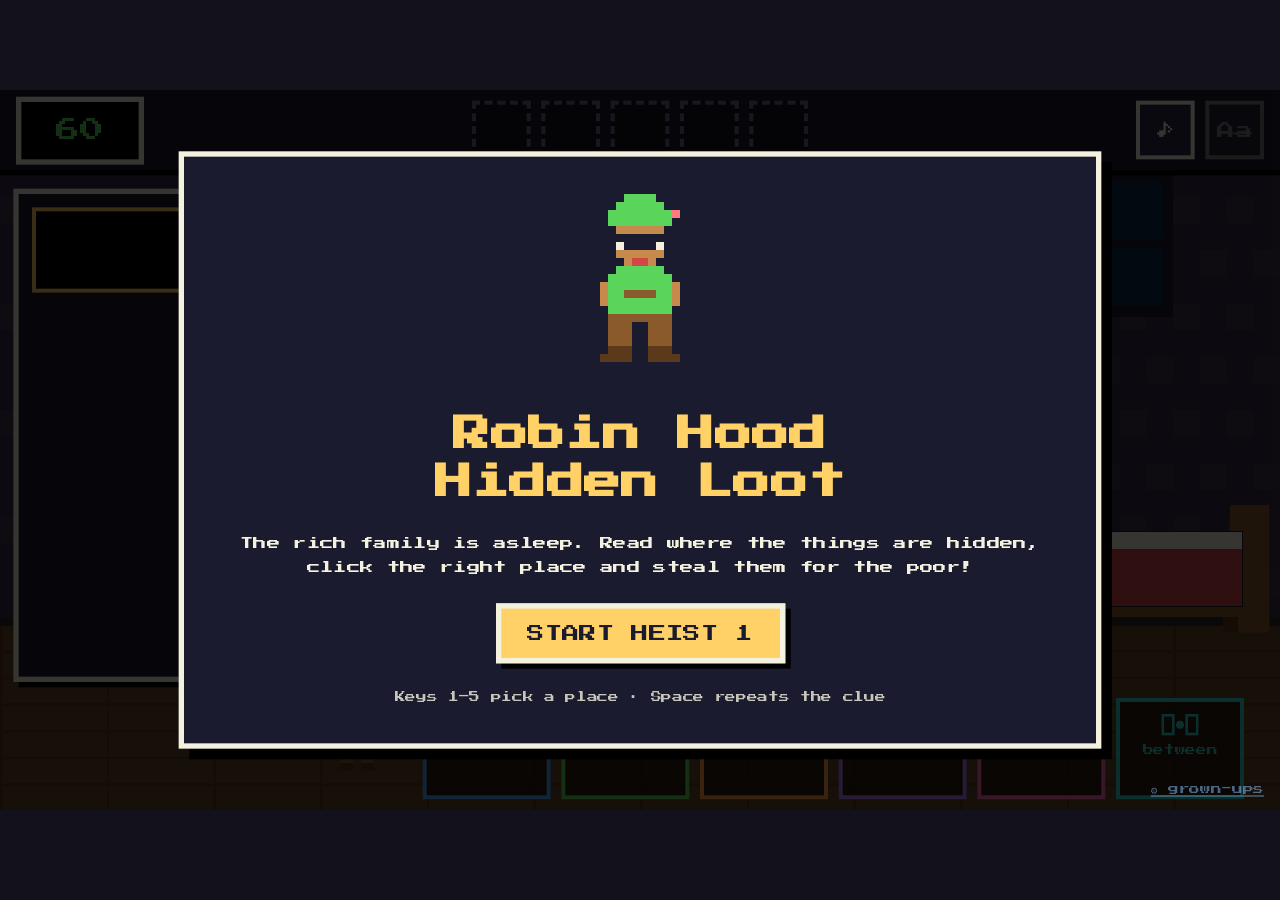
==== index.html @ af507e15 "init commit" ====
<!DOCTYPE html>
<html lang="en">
<head>
  <meta charset="UTF-8" />
  <meta name="viewport" content="width=device-width, initial-scale=1.0" />
  <title>Robin Hood: Hidden Loot</title>
  <link rel="stylesheet" href="styles/pixel.css" />
  <link rel="stylesheet" href="styles/main.css" />
  <link rel="stylesheet" href="styles/animations.css" />
</head>
<body>
  <div id="app">
    <div id="stage" class="stage">
      <div id="room" class="room">
        <header id="hud" class="hud">
          <div id="timer" class="timer">60</div>
          <div id="loot" class="loot" aria-label="Stolen loot"></div>
          <div class="hud-buttons">
            <button id="btn-mute" class="icon-btn" title="Sound on/off" aria-label="Sound">♪</button>
            <button id="btn-font" class="icon-btn" title="Easy-to-read font" aria-label="Font">Aa</button>
          </div>
        </header>

        <aside id="panel" class="panel">
          <div id="active-clue" class="active-clue"></div>
          <ol id="clue-list" class="clue-list"></ol>
        </aside>

        <img id="robin" class="robin" src="assets/sprites/robin.png" alt="Robin Hood" />
        <div id="spots" class="spots"></div>
        <div id="legend" class="legend"></div>
        <div id="fx" class="fx-layer"></div>
      </div>
      <div id="screen" class="screen"></div>
    </div>
  </div>
  <script type="module" src="src/main.js"></script>
</body>
</html>
---- styles/pixel.css ----
@font-face {
  font-family: 'PressStart';
  src: url('../assets/fonts/PressStart2P-Regular.ttf') format('truetype');
  font-display: swap;
}

:root {
  --bg: #12111c;
  --ink: #f4f1de;
  --panel: #1b1b2f;
  --panel-2: #2a2a45;
  --accent: #ffd166;
  --danger: #ff5c5c;
  --ok: #5ad45a;
  --font-pixel: 'PressStart', 'Courier New', monospace;
  --font-easy: 'Verdana', 'Trebuchet MS', Arial, sans-serif;
  --font: var(--font-pixel);
  --fs-xs: 8px;
  --fs-sm: 10px;
  --fs-md: 13px;
  --fs-lg: 18px;
  --fs-xl: 28px;
}

body.easy-font {
  --font: var(--font-easy);
  --fs-xs: 11px;
  --fs-sm: 14px;
  --fs-md: 17px;
  --fs-lg: 22px;
  --fs-xl: 34px;
}

* { box-sizing: border-box; }

html, body {
  margin: 0; padding: 0; height: 100%;
  background: var(--bg);
  color: var(--ink);
  font-family: var(--font);
  font-size: var(--fs-md);
  line-height: 1.5;
  -webkit-font-smoothing: none;
  overflow: hidden;
}

img, .pixel {
  image-rendering: pixelated;
  image-rendering: crisp-edges;
}

button {
  font-family: inherit;
  font-size: inherit;
  color: inherit;
  cursor: pointer;
}

.pixel-frame {
  border: 4px solid var(--ink);
  box-shadow: 0 0 0 4px var(--panel), 4px 4px 0 4px #000;
  background: var(--panel);
}

.btn {
  display: inline-block;
  padding: 12px 20px;
  border: 4px solid var(--ink);
  background: var(--accent);
  color: #1b1b2f;
  text-transform: uppercase;
  box-shadow: 4px 4px 0 #000;
  transition: transform 0.05s;
}
.btn:hover { filter: brightness(1.1); }
.btn:active { transform: translate(2px, 2px); box-shadow: 2px 2px 0 #000; }
.btn.secondary { background: var(--panel-2); color: var(--ink); }
.btn.danger { background: var(--danger); }
---- styles/main.css ----
#app {
  position: fixed; inset: 0;
  display: grid; place-items: center;
}

.stage {
  position: relative;
  width: 960px; height: 540px;
  transform-origin: center center;
  overflow: hidden;
}

.room {
  position: absolute; inset: 0;
  background: url('../assets/sprites/room.png') no-repeat;
  image-rendering: pixelated;
}

/* ---------- HUD ---------- */
.hud {
  position: absolute; left: 0; top: 0; right: 0; height: 64px;
  display: flex; align-items: center; gap: 12px;
  padding: 8px 12px;
  background: rgba(27, 27, 47, 0.92);
  border-bottom: 4px solid #000;
  z-index: 5;
}

.timer {
  min-width: 96px; padding: 8px 10px;
  border: 4px solid var(--ink);
  background: #000;
  color: var(--ok);
  font-size: var(--fs-lg);
  text-align: center;
}
.timer.warn { color: var(--accent); }
.timer.danger { color: var(--danger); animation: blink 0.5s steps(2) infinite; }
.timer.bonus { color: #4da3ff; }

.loot {
  flex: 1;
  display: flex; gap: 8px; align-items: center; justify-content: center;
}
.loot-slot {
  width: 44px; height: 44px;
  border: 3px dashed #6b6b8f;
  background: rgba(0,0,0,0.35);
  display: grid; place-items: center;
  position: relative;
}
.loot-slot.filled { border-style: solid; border-color: var(--accent); background: #2a2a45; }
.loot-slot img { width: 32px; height: 32px; }
.loot-slot .tip {
  position: absolute; top: 100%; left: 50%; transform: translateX(-50%);
  margin-top: 6px; padding: 3px 6px;
  font-size: var(--fs-xs); white-space: nowrap;
  background: #000; color: var(--accent);
  display: none;
}
.loot-slot.filled:hover .tip { display: block; }
.loot-slot.returned { opacity: 0.3; filter: grayscale(1); }
.loot-slot.putback-target { border-color: #4da3ff; animation: pulse 0.8s ease-in-out infinite; }

.hud-buttons { display: flex; gap: 8px; }
.icon-btn {
  width: 44px; height: 44px;
  border: 3px solid var(--ink);
  background: var(--panel-2);
  font-size: var(--fs-md);
}
.icon-btn.off { opacity: 0.45; text-decoration: line-through; }

/* ---------- Clue panel ---------- */
.panel {
  position: absolute; left: 10px; top: 74px; width: 222px; bottom: 96px;
  padding: 10px;
  background: rgba(27, 27, 47, 0.94);
  border: 4px solid var(--ink);
  box-shadow: 4px 4px 0 #000;
  z-index: 4;
  display: flex; flex-direction: column; gap: 10px;
  overflow: hidden;
}
.active-clue {
  padding: 10px 8px;
  background: #000;
  border: 3px solid var(--accent);
  font-size: var(--fs-sm);
  line-height: 1.7;
  min-height: 64px;
}
.active-clue .prep { font-weight: bold; text-decoration: underline; }
.clue-list {
  margin: 0; padding: 0;
  list-style: none;
  counter-reset: clue;
  font-size: var(--fs-xs);
  line-height: 1.9;
  overflow-y: auto;
}
.clue-list li { padding: 2px 4px 2px 22px; position: relative; cursor: default; counter-increment: clue; }
.clue-list li::before {
  content: counter(clue);
  position: absolute; left: 4px; top: 4px;
  color: var(--accent);
}
.clue-list li.active { background: #2a2a45; outline: 2px solid var(--accent); }
.clue-list li.found { text-decoration: line-through; opacity: 0.5; }
.clue-list .prep { font-weight: bold; }

/* ---------- Robin ---------- */
.robin {
  position: absolute; left: 244px; top: 448px; width: 48px; height: 72px;
  z-index: 3;
  animation: idle 1.2s steps(2) infinite;
}
.robin.happy { animation: hop 0.5s ease-out; }

/* ---------- Spots ---------- */
.spot {
  position: absolute;
  padding: 0; margin: 0;
  border: 3px solid transparent;
  background: transparent;
  cursor: pointer;
  z-index: 2;
}
.spot img { width: 100%; height: 100%; display: block; }
.spot:hover, .spot:focus-visible { border-color: var(--accent); outline: none; }
.spot .key {
  position: absolute; left: -6px; top: -6px;
  width: 22px; height: 22px;
  background: var(--accent); color: #000;
  font-size: var(--fs-xs);
  display: grid; place-items: center;
  border: 2px solid #000;
}
.spot .label {
  position: absolute; left: 50%; bottom: -14px; transform: translateX(-50%);
  padding: 2px 6px; background: #000; color: var(--ink);
  font-size: var(--fs-xs); white-space: nowrap;
  opacity: 0; transition: opacity 0.15s;
}
.spot:hover .label { opacity: 1; }
.spot.hint { animation: pulse 0.7s ease-in-out infinite; border-color: var(--ok); }
.spot.shake { animation: shake 0.35s linear; border-color: var(--danger); }
.spot.disabled { pointer-events: none; }

/* ---------- Legend ---------- */
.legend {
  position: absolute; left: 300px; right: 10px; bottom: 8px; height: 76px;
  display: flex; gap: 8px; justify-content: center;
  z-index: 3;
}
.legend-card {
  flex: 0 0 96px;
  display: flex; flex-direction: column; align-items: center; gap: 4px;
  padding: 4px;
  background: rgba(0,0,0,0.6);
  border: 3px solid var(--c);
  font-size: var(--fs-xs); color: var(--c);
}
.legend-card svg { width: 28px; height: 22px; }

/* ---------- FX ---------- */
.fx-layer { position: absolute; inset: 0; pointer-events: none; z-index: 10; }
.fx-item { position: absolute; width: 48px; height: 48px; }
.fx-word {
  position: absolute; transform: translateX(-50%);
  padding: 4px 8px; background: #000; color: var(--accent);
  font-size: var(--fs-sm); text-transform: uppercase; white-space: nowrap;
}
.fx-spark { position: absolute; width: 6px; height: 6px; background: var(--accent); }
.fx-flash { position: absolute; inset: 0; background: var(--danger); opacity: 0; }

/* ---------- Screens ---------- */
.screen {
  position: absolute; inset: 0;
  display: none; place-items: center;
  background: rgba(0,0,0,0.78);
  z-index: 20;
  text-align: center;
}
.screen.show { display: grid; }
.screen .card {
  max-width: 760px; padding: 28px 32px;
  border: 4px solid var(--ink);
  background: var(--panel);
  box-shadow: 8px 8px 0 #000;
  display: flex; flex-direction: column; gap: 18px; align-items: center;
}
.screen h1 { margin: 0; font-size: var(--fs-xl); color: var(--accent); line-height: 1.3; }
.screen h2 { margin: 0; font-size: var(--fs-md); color: var(--ink); }
.screen p { margin: 0; font-size: var(--fs-sm); line-height: 1.8; max-width: 620px; }
.screen .row { display: flex; gap: 12px; flex-wrap: wrap; justify-content: center; }
.screen .small { font-size: var(--fs-xs); opacity: 0.8; }
.screen a { color: #8fc3ff; font-size: var(--fs-xs); }

.loot-grid { display: flex; gap: 10px; flex-wrap: wrap; justify-content: center; }
.loot-card {
  width: 96px; padding: 8px 4px;
  border: 3px solid var(--accent); background: #000;
  display: flex; flex-direction: column; align-items: center; gap: 6px;
  font-size: var(--fs-xs);
}
.loot-card img { width: 48px; height: 48px; }
.loot-card .prep { font-weight: bold; }

.wordbank { display: flex; gap: 14px; flex-wrap: wrap; justify-content: center; }
.wordbank .group { min-width: 110px; border: 3px solid var(--c); padding: 6px; font-size: var(--fs-xs); }
.wordbank .group h3 { margin: 0 0 6px; color: var(--c); font-size: var(--fs-sm); }
.wordbank .group div { line-height: 1.7; }

.title-robin { width: 96px; height: 144px; }
.gear { position: absolute; right: 12px; bottom: 10px; font-size: var(--fs-xs); opacity: 0.5; }
---- styles/animations.css ----
@keyframes blink { to { opacity: 0.3; } }

@keyframes pulse {
  0%, 100% { transform: scale(1); }
  50% { transform: scale(1.05); }
}

@keyframes shake {
  0%, 100% { transform: translateX(0); }
  20% { transform: translateX(-8px); }
  40% { transform: translateX(8px); }
  60% { transform: translateX(-6px); }
  80% { transform: translateX(6px); }
}

@keyframes idle {
  0%, 100% { transform: translateY(0); }
  50% { transform: translateY(-2px); }
}

@keyframes hop {
  0%, 100% { transform: translateY(0); }
  40% { transform: translateY(-24px) scaleX(-1); }
}

@keyframes pop {
  0% { transform: scale(0) rotate(0deg); opacity: 0; }
  60% { transform: scale(1.4) rotate(360deg); opacity: 1; }
  100% { transform: scale(1) rotate(360deg); opacity: 1; }
}

@keyframes float-up {
  0% { opacity: 0; translate: 0 0; }
  20% { opacity: 1; }
  100% { opacity: 0; translate: 0 -60px; }
}

@keyframes spark {
  0% { opacity: 1; transform: translate(0, 0) scale(1); }
  100% { opacity: 0; transform: translate(var(--dx), var(--dy)) scale(0); }
}

@keyframes flash {
  0% { opacity: 0.35; }
  100% { opacity: 0; }
}

@keyframes screen-in {
  from { opacity: 0; transform: scale(0.9); }
  to { opacity: 1; transform: scale(1); }
}

@keyframes slot-bounce {
  0% { transform: scale(1); }
  50% { transform: scale(1.35); }
  100% { transform: scale(1); }
}

.fx-item.pop { animation: pop 0.45s ease-out forwards; }
.fx-word { animation: float-up 1.2s ease-out forwards; }
.fx-spark { animation: spark 0.6s ease-out forwards; }
.fx-flash.go { animation: flash 0.4s ease-out forwards; }
.screen.show .card { animation: screen-in 0.25s ease-out; }
.loot-slot.bounce { animation: slot-bounce 0.35s ease-out; }
.legend-card.lit { animation: pulse 0.6s ease-in-out infinite; background: rgba(255,255,255,0.12); }
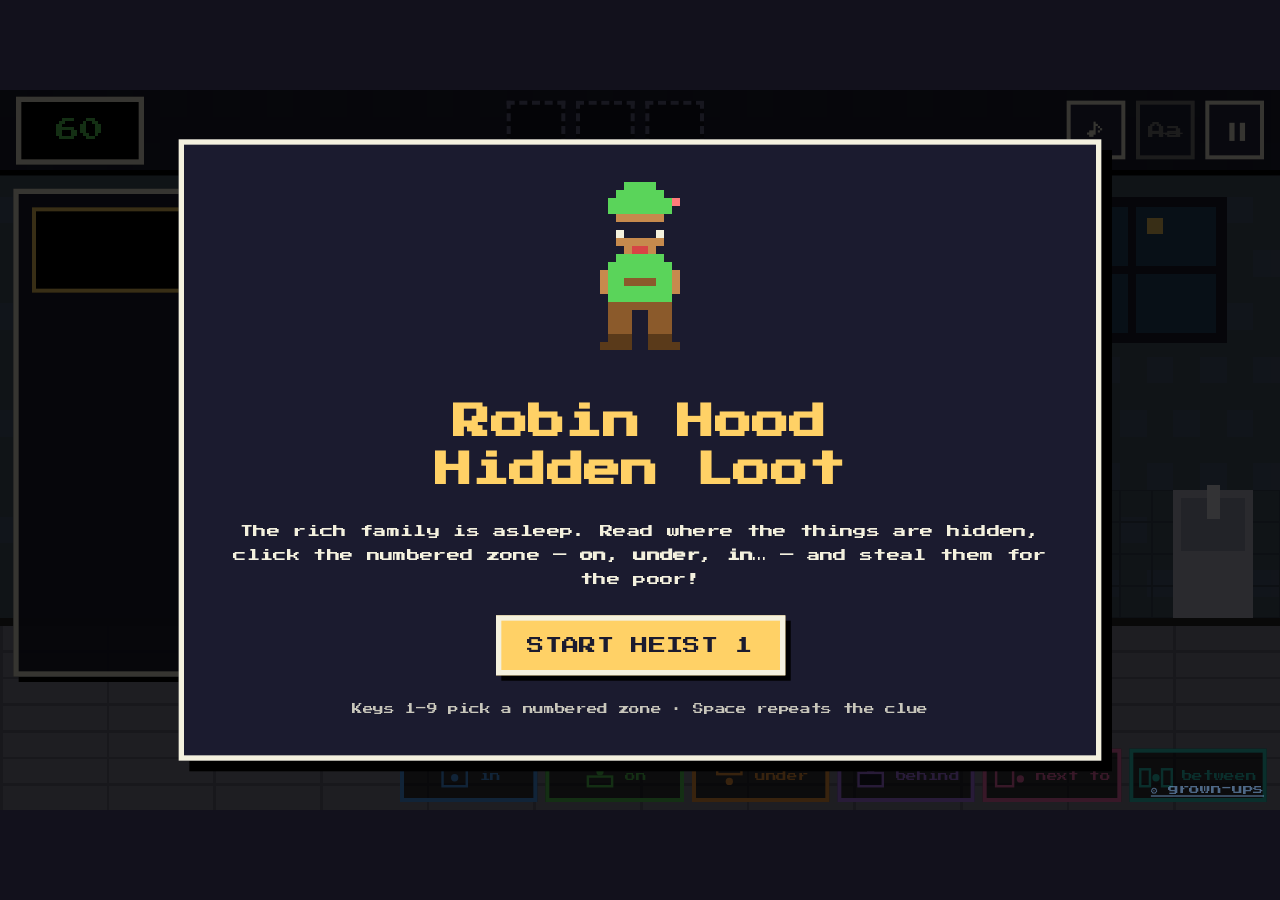
==== commit 65651c44: "added menu button" ====
--- a/index.html
+++ b/index.html
@@ -18,6 +18,7 @@
           <div class="hud-buttons">
             <button id="btn-mute" class="icon-btn" title="Sound on/off" aria-label="Sound">♪</button>
             <button id="btn-font" class="icon-btn" title="Easy-to-read font" aria-label="Font">Aa</button>
+            <button id="btn-pause" class="icon-btn" title="Pause / menu (Esc)" aria-label="Pause">▐▐</button>
           </div>
         </header>
 
--- a/styles/main.css
+++ b/styles/main.css
@@ -12,7 +12,7 @@
 
 .room {
   position: absolute; inset: 0;
-  background: url('../assets/sprites/room.png') no-repeat;
+  background: url('../assets/sprites/room-kitchen.png') no-repeat;
   image-rendering: pixelated;
 }
 
@@ -73,7 +73,7 @@
 
 /* ---------- Clue panel ---------- */
 .panel {
-  position: absolute; left: 10px; top: 74px; width: 222px; bottom: 96px;
+  position: absolute; left: 10px; top: 74px; width: 222px; bottom: 100px;
   padding: 10px;
   background: rgba(27, 27, 47, 0.94);
   border: 4px solid var(--ink);
@@ -117,51 +117,53 @@
 }
 .robin.happy { animation: hop 0.5s ease-out; }
 
-/* ---------- Spots ---------- */
-.spot {
+/* ---------- Spots & zones ---------- */
+.furniture { position: absolute; z-index: 2; pointer-events: none; }
+.placed-item { position: absolute; width: 32px; height: 32px; z-index: 3; pointer-events: none; }
+.zone {
   position: absolute;
   padding: 0; margin: 0;
-  border: 3px solid transparent;
-  background: transparent;
+  border: 3px dashed rgba(255, 241, 222, 0.75);
+  background: rgba(255, 255, 255, 0.08);
   cursor: pointer;
-  z-index: 2;
-}
-.spot img { width: 100%; height: 100%; display: block; }
-.spot:hover, .spot:focus-visible { border-color: var(--accent); outline: none; }
-.spot .key {
-  position: absolute; left: -6px; top: -6px;
-  width: 22px; height: 22px;
+  z-index: 4;
+}
+.zone:hover, .zone:focus-visible { border-style: solid; border-color: var(--accent); background: rgba(255, 209, 102, 0.2); outline: none; }
+.zone .key {
+  position: absolute; left: 50%; top: 50%; transform: translate(-50%, -50%);
+  width: 24px; height: 24px;
   background: var(--accent); color: #000;
   font-size: var(--fs-xs);
   display: grid; place-items: center;
   border: 2px solid #000;
-}
-.spot .label {
-  position: absolute; left: 50%; bottom: -14px; transform: translateX(-50%);
-  padding: 2px 6px; background: #000; color: var(--ink);
+  pointer-events: none;
+}
+.zone .label {
+  position: absolute; left: 50%; top: 100%; transform: translateX(-50%);
+  margin-top: 4px; padding: 2px 6px; background: #000; color: var(--ink);
   font-size: var(--fs-xs); white-space: nowrap;
-  opacity: 0; transition: opacity 0.15s;
-}
-.spot:hover .label { opacity: 1; }
-.spot.hint { animation: pulse 0.7s ease-in-out infinite; border-color: var(--ok); }
-.spot.shake { animation: shake 0.35s linear; border-color: var(--danger); }
-.spot.disabled { pointer-events: none; }
+  opacity: 0; transition: opacity 0.15s; pointer-events: none; z-index: 6;
+}
+.zone:hover .label { opacity: 1; }
+.zone.hint { animation: pulse 0.7s ease-in-out infinite; border-color: var(--ok); border-style: solid; background: rgba(90, 212, 90, 0.25); }
+.zone.shake { animation: shake 0.35s linear; border-color: var(--danger); border-style: solid; }
+.zone.disabled { pointer-events: none; opacity: 0.5; }
 
 /* ---------- Legend ---------- */
 .legend {
-  position: absolute; left: 300px; right: 10px; bottom: 8px; height: 76px;
-  display: flex; gap: 8px; justify-content: center;
+  position: absolute; left: 300px; right: 10px; bottom: 6px; height: 40px;
+  display: flex; gap: 6px; justify-content: center;
   z-index: 3;
 }
 .legend-card {
-  flex: 0 0 96px;
-  display: flex; flex-direction: column; align-items: center; gap: 4px;
-  padding: 4px;
+  flex: 1 1 0; min-width: 0; white-space: nowrap;
+  display: flex; flex-direction: row; align-items: center; justify-content: center; gap: 6px;
+  padding: 2px 4px;
   background: rgba(0,0,0,0.6);
   border: 3px solid var(--c);
   font-size: var(--fs-xs); color: var(--c);
 }
-.legend-card svg { width: 28px; height: 22px; }
+.legend-card svg { width: 26px; height: 20px; flex: 0 0 auto; }
 
 /* ---------- FX ---------- */
 .fx-layer { position: absolute; inset: 0; pointer-events: none; z-index: 10; }
@@ -213,4 +215,5 @@
 .wordbank .group div { line-height: 1.7; }
 
 .title-robin { width: 96px; height: 144px; }
+.scene-img { width: 288px; height: 192px; }
 .gear { position: absolute; right: 12px; bottom: 10px; font-size: var(--fs-xs); opacity: 0.5; }
